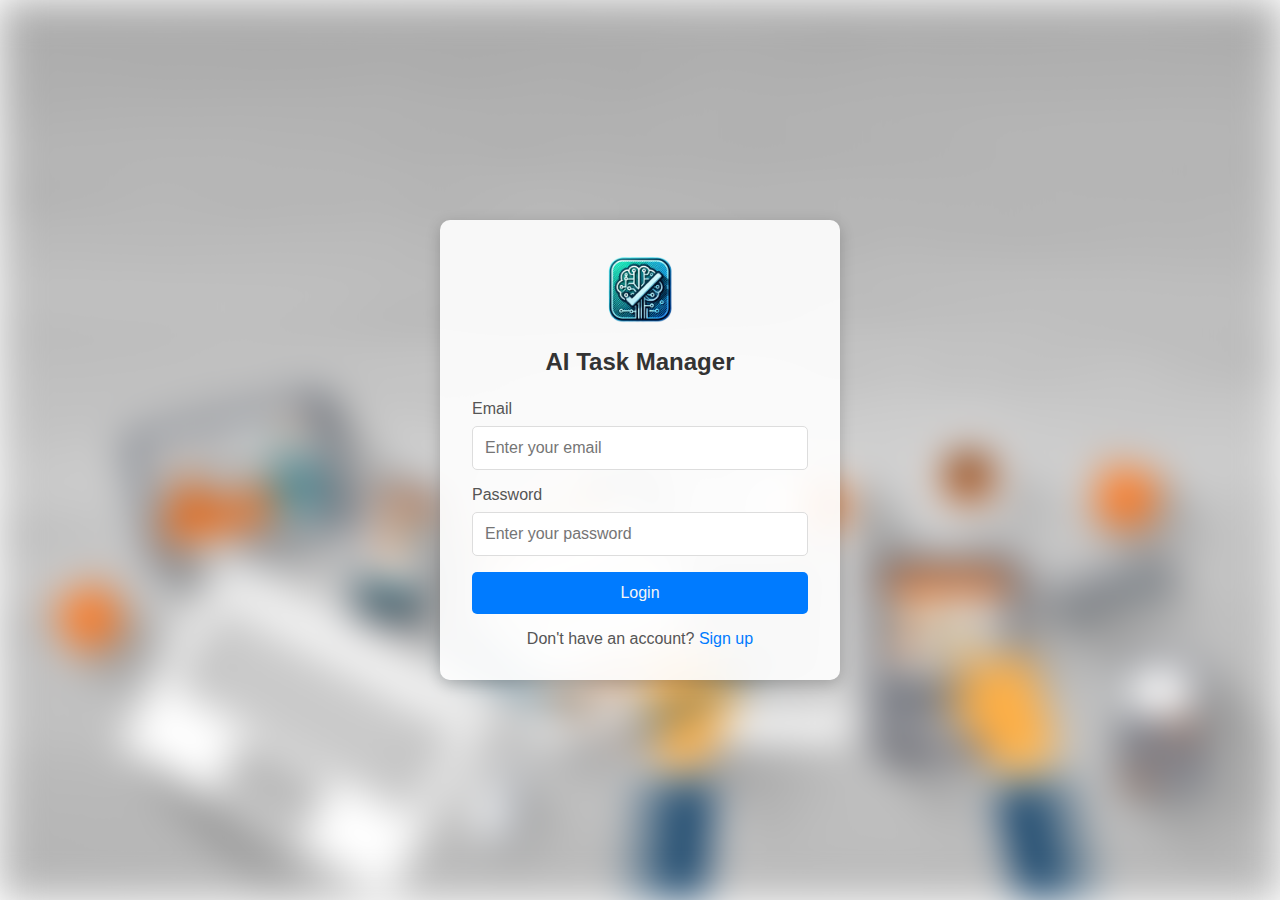
==== sign_in.html @ 0bf74414 ""Still Login page integration is pending"" ====
<!DOCTYPE html>
<html lang="en">
<head>
    <meta charset="UTF-8" />
    <meta name="viewport" content="width=device-width, initial-scale=1.0" />
    <meta name="author" content="Niteesh Naidu" />
    <meta name="description" content="Creating a To-Do-List using HTML, CSS, JavaScript" />
    <meta http-equiv="Cache-Control" content="no-cache, no-store, must-revalidate" />
    <meta http-equiv="Pragma" content="no-cache" />
    <meta http-equiv="Expires" content="0" />
  <link rel="icon" href="./images/icon.png" type="image/x-icon" />
  <title>Sign in - AI Task Manager</title>
  <link rel="stylesheet" href="sign_in.css">
</head>
<body>
  <div class="background"></div>
  <div class="login-container">
    <div class="logo">
      <img src="./images/icon.png" alt="AI Task Manager Logo">
      <h1>AI Task Manager</h1>
    </div>
    <form id="login-form">
      <div class="input-group">
        <label for="email">Email</label>
        <input type="email" id="email" name="email" placeholder="Enter your email" required>
      </div>
      <div class="input-group">
        <label for="password">Password</label>
        <input type="password" id="password" name="password" placeholder="Enter your password" required>
      </div>
      <button type="submit" class="login">Login</button>
      <p class="signup-link">Don't have an account? <a href="sign_up.html">Sign up</a></p>
    </form>
  </div>
  <script src="sign_in.js"></script>
</body>
</html>
---- sign_in.css ----
/* General Reset */
* {
    margin: 0;
    padding: 0;
    box-sizing: border-box;
  }
  
  body {
    font-family: 'Arial', sans-serif;
    display: flex;
    justify-content: center;
    align-items: center;
    height: 100vh;
    overflow: hidden;
  }
  
  /* Background Image */
  .background {
    position: absolute;
    top: 0;
    left: 0;
    width: 100%;
    height: 100%;
    background-image: url('./images/sign_in_bg.jpg');
    background-size: cover;
    background-position: center;
    filter: blur(20px);
    z-index: -1;
  }
  
  /* Login Container */
  .login-container {
    background: rgba(255, 255, 255, 0.9);
    padding: 2rem;
    border-radius: 10px;
    box-shadow: 0 4px 15px rgba(0, 0, 0, 0.2);
    text-align: center;
    width: 100%;
    max-width: 400px;
  }
  
  .logo img {
    width: 80px;
    margin-bottom: 1rem;
  }
  
  .logo h1 {
    font-size: 1.5rem;
    color: #333;
    margin-bottom: 1.5rem;
  }
  
  /* Input Fields */
  .input-group {
    margin-bottom: 1rem;
    text-align: left;
  }
  
  .input-group label {
    display: block;
    margin-bottom: 0.5rem;
    color: #555;
  }
  
  .input-group input {
    width: 100%;
    padding: 0.75rem;
    border: 1px solid #ddd;
    border-radius: 5px;
    font-size: 1rem;
    outline: none;
    transition: border-color 0.3s ease;
  }
  
  .input-group input:focus {
    border-color: #007bff;
  }
  .login{
    text-decoration: none;
    color: whitesmoke;
  }
  
  /* Login Button */
  button {
    width: 100%;
    padding: 0.75rem;
    background: #007bff;
    color: white;
    border: none;
    border-radius: 5px;
    font-size: 1rem;
    cursor: pointer;
    transition: background 0.3s ease;
  }
  
  button:hover {
    background: #0056b3;
  }
  
  /* Signup Link */
  .signup-link {
    margin-top: 1rem;
    color: #555;
  }
  
  .signup-link a {
    color: #007bff;
    text-decoration: none;
  }
  
  .signup-link a:hover {
    text-decoration: underline;
  }
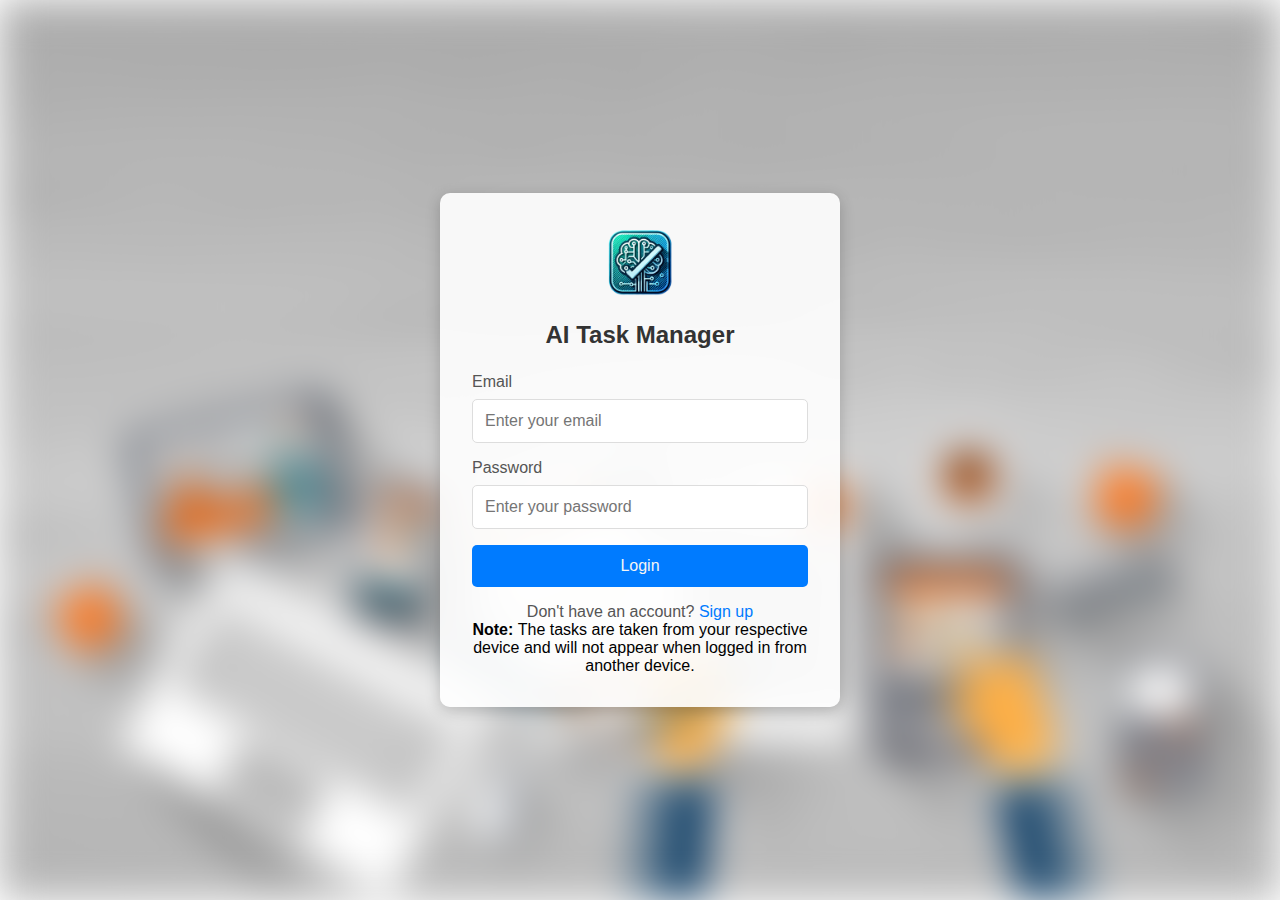
==== commit 33f1d6d8: "added note to the sign_in.html file" ====
--- a/sign_in.html
+++ b/sign_in.html
@@ -31,7 +31,9 @@
       <button type="submit" class="login">Login</button>
       <p class="signup-link">Don't have an account? <a href="sign_up.html">Sign up</a></p>
     </form>
+    <p><b>Note: </b>The tasks are taken from your respective device and will not appear when logged in from another device.</p>
   </div>
   <script src="sign_in.js"></script>
+  <script src="./js/loading.js"></script>
 </body>
 </html>--- a/sign_in.css
+++ b/sign_in.css
@@ -49,6 +49,22 @@
     color: #333;
     margin-bottom: 1.5rem;
   }
+  .loading-spinner {
+    position: fixed;
+    top: 50%;
+    left: 50%;
+    width: 50px;
+    height: 50px;
+    border: 5px solid #f3f3f3;
+    border-top: 5px solid black;
+    border-radius: 50%;
+    animation: spin 1s linear infinite;
+    transform: translate(-50%, -50%);
+}
+@keyframes spin {
+  0% { transform: rotate(0deg); }
+  100% { transform: rotate(360deg); }
+}
   
   /* Input Fields */
   .input-group {
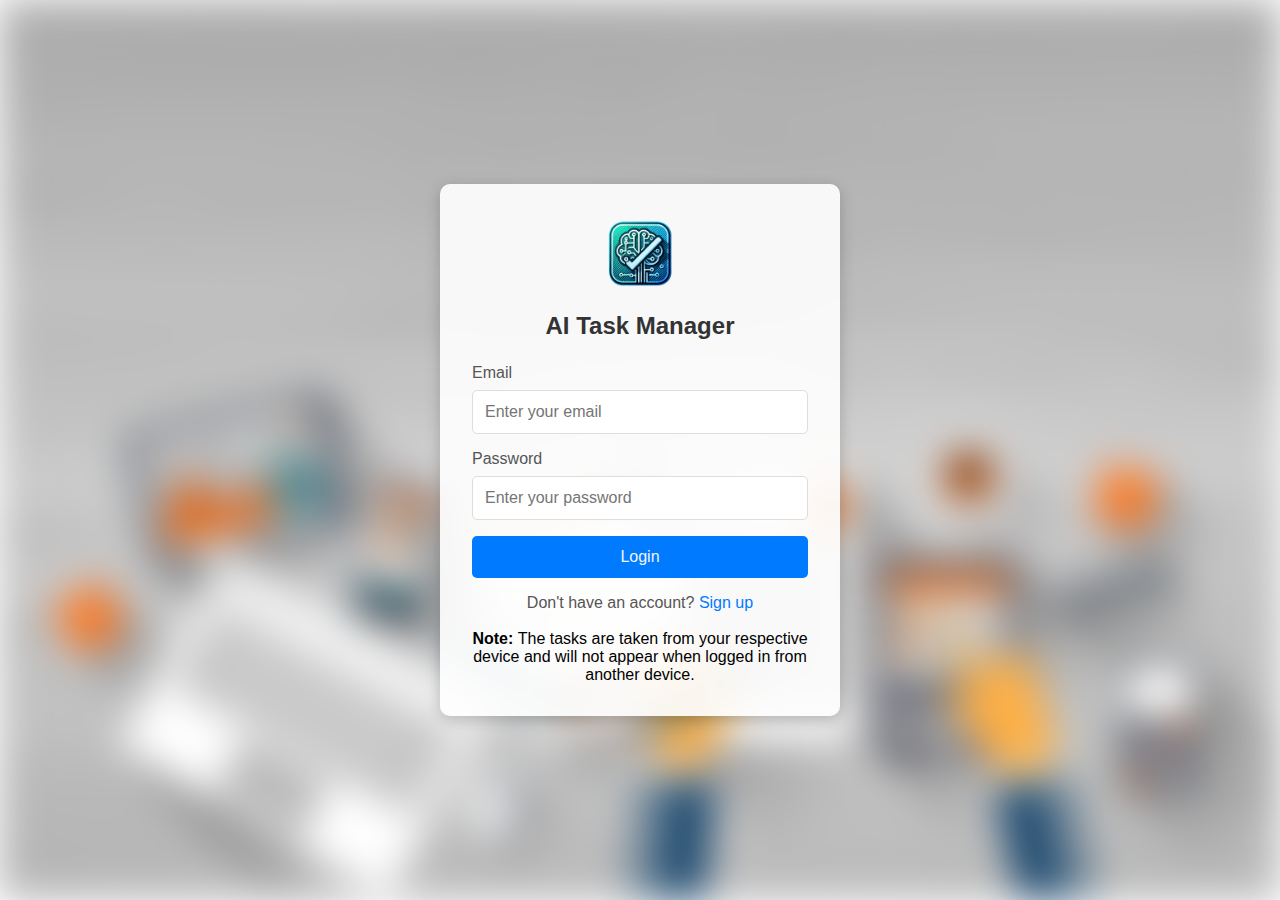
==== commit 20a83d14: "added Note to sign_in.html" ====
--- a/sign_in.html
+++ b/sign_in.html
@@ -30,8 +30,9 @@
       </div>
       <button type="submit" class="login">Login</button>
       <p class="signup-link">Don't have an account? <a href="sign_up.html">Sign up</a></p>
+      <br>
+      <p><b>Note: </b>The tasks are taken from your respective device and will not appear when logged in from another device.</p>
     </form>
-    <p><b>Note: </b>The tasks are taken from your respective device and will not appear when logged in from another device.</p>
   </div>
   <script src="sign_in.js"></script>
   <script src="./js/loading.js"></script>
